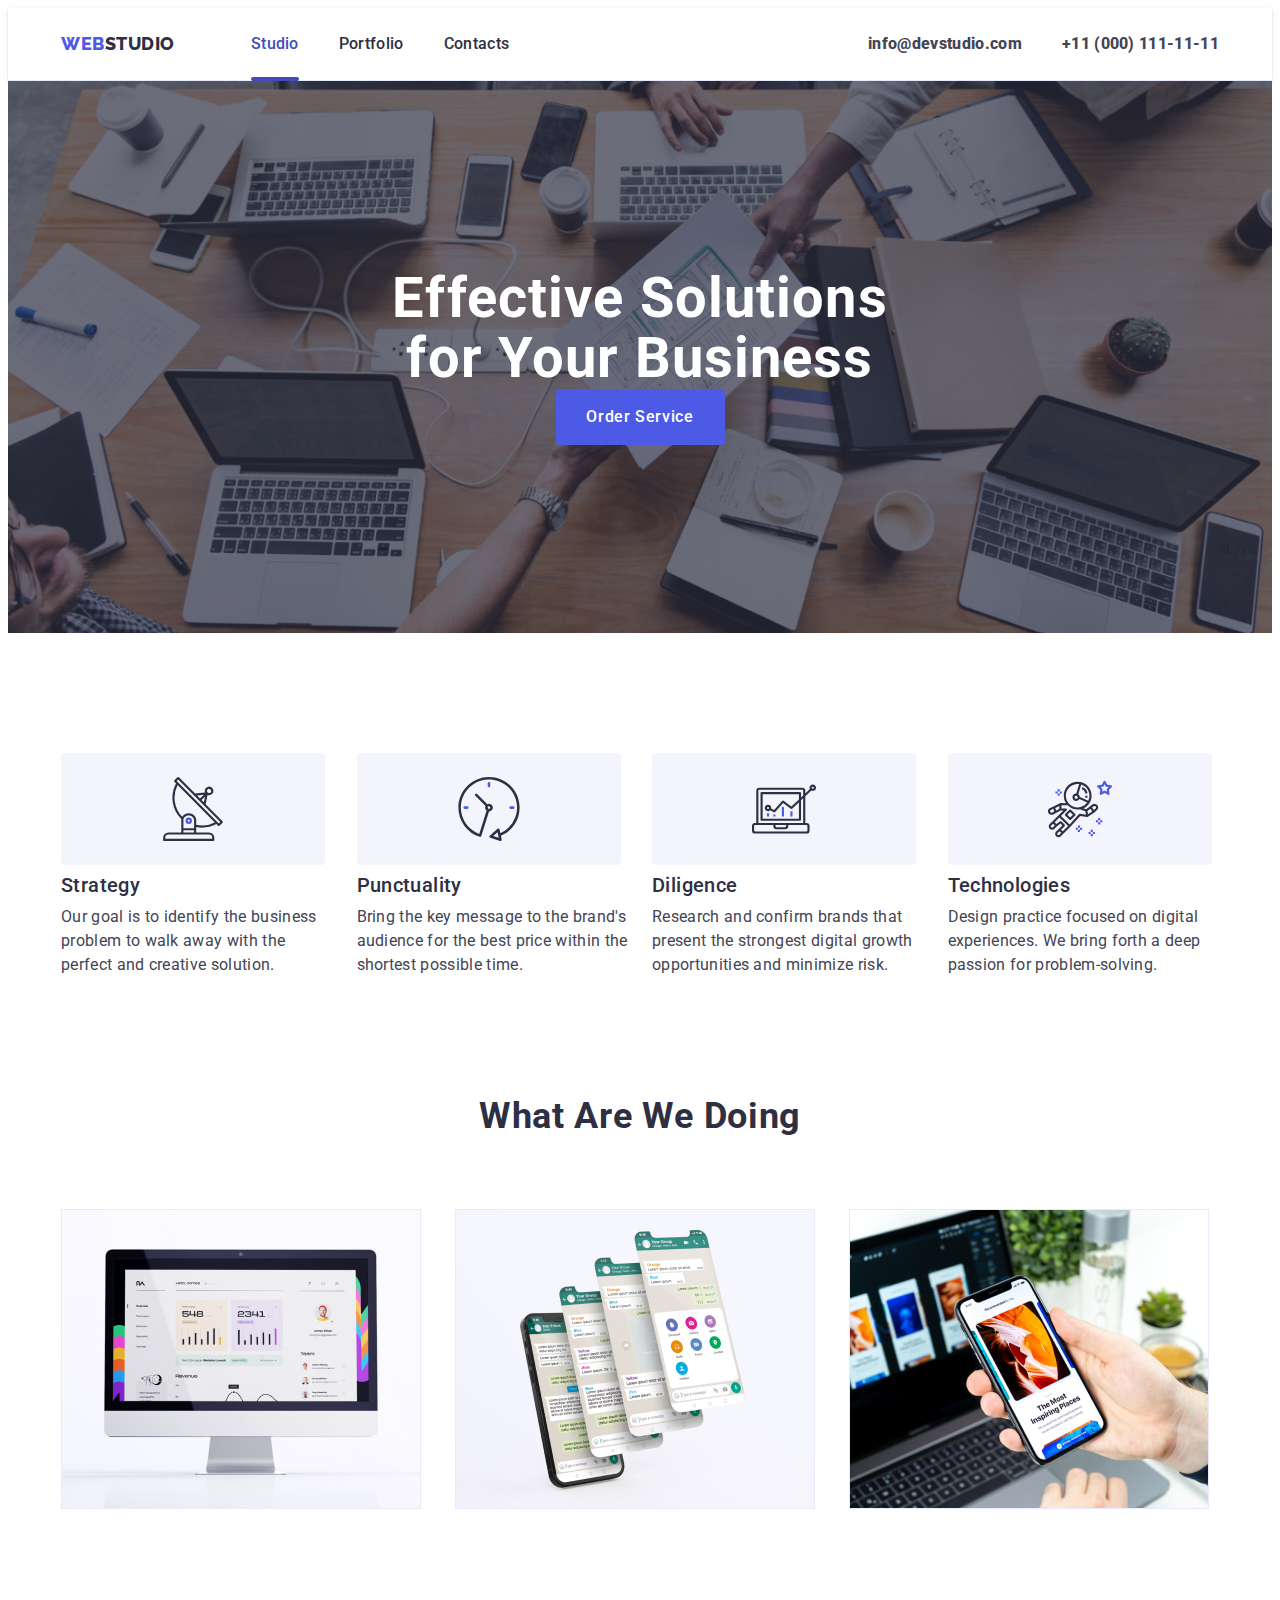
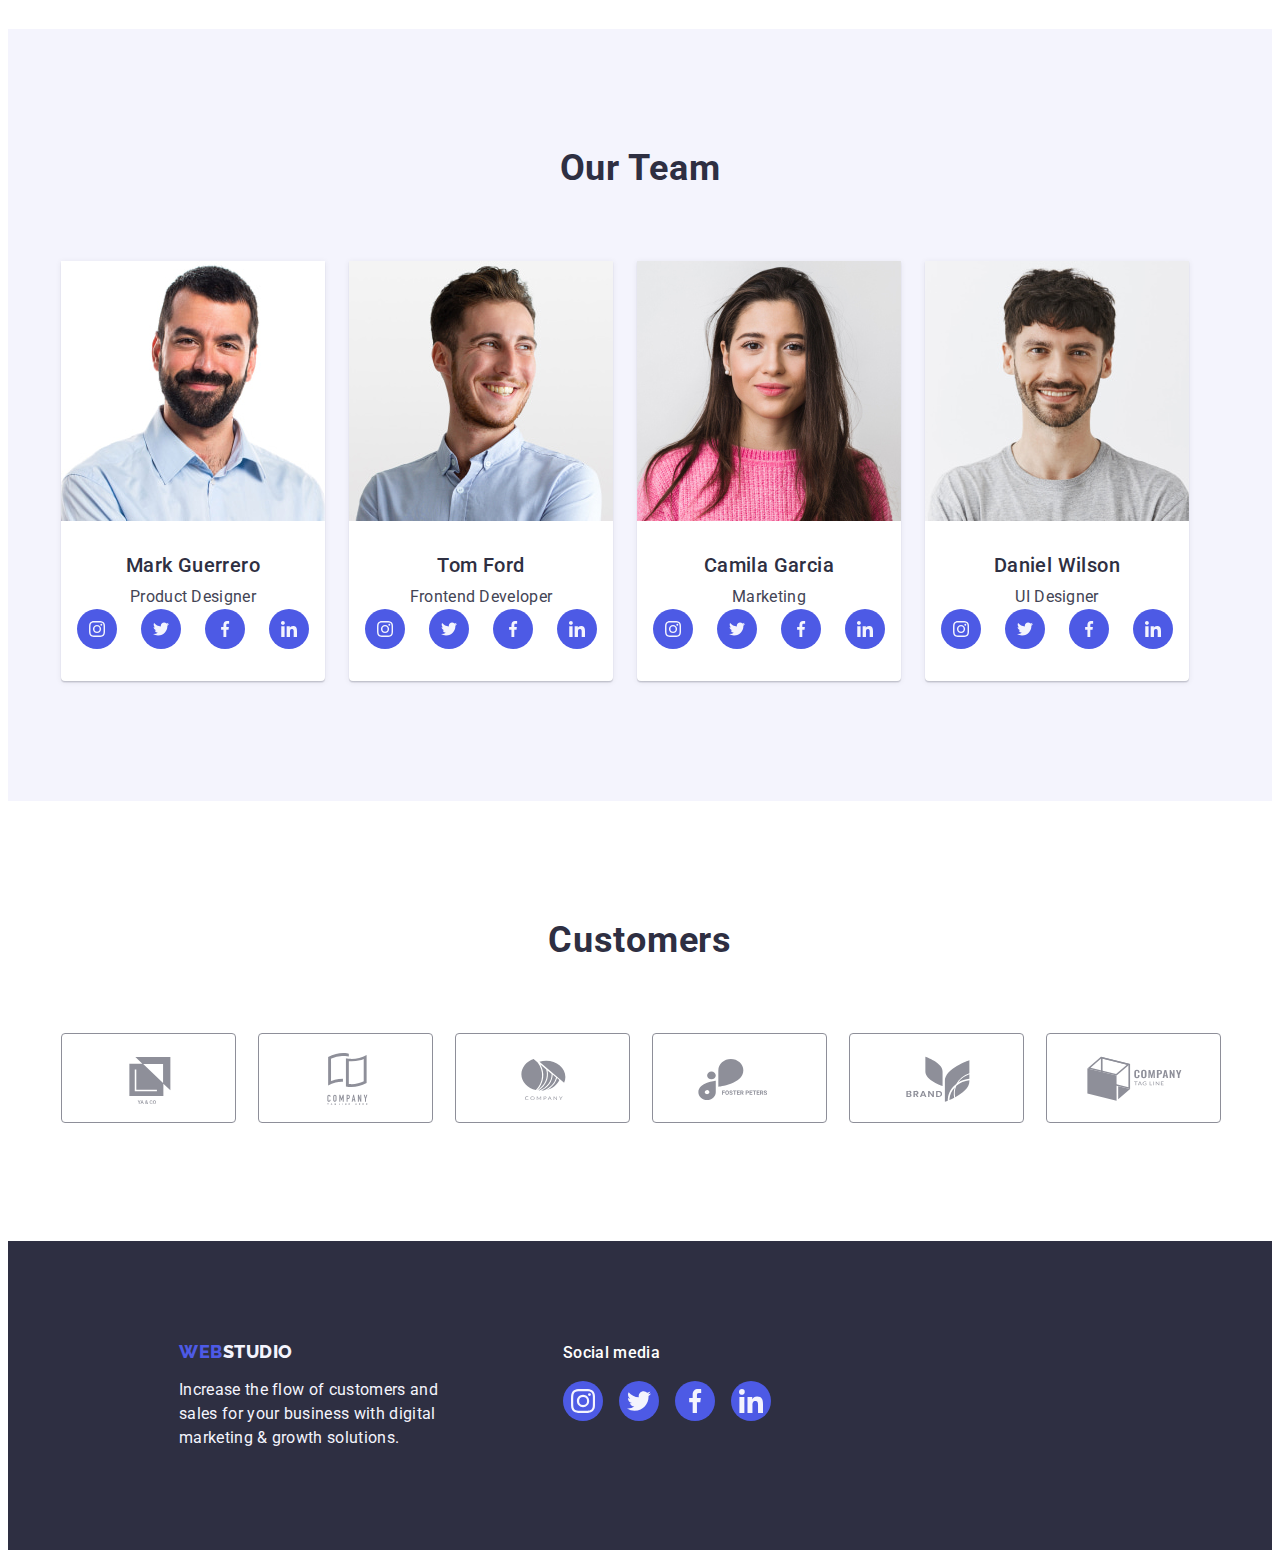
==== index.html @ 024e352a "Initial commit" ====
<!DOCTYPE html>
<html lang="en">
  <head>
    <meta charset="UTF-8" />
    <meta http-equiv="X-UA-Compatible" content="IE=edge" />
    <meta name="viewport" content="width=device-width, initial-scale=1.0" />
    <title>Document</title>
    <link rel="preconnect" href="https://fonts.googleapis.com" />
    <link rel="preconnect" href="https://fonts.gstatic.com" crossorigin />
    <link
      href="https://fonts.googleapis.com/css2?family=Raleway:wght@800&family=Roboto:wght@400;500;700&display=swap"
      rel="stylesheet"
    />
    <link
      rel="stylesheet"
      href="https://cdnjs.cloudflare.com/ajax/libs/modern-normalize/2.0.0/modern-normalize.min.css"
      integrity="sha512-4xo8blKMVCiXpTaLzQSLSw3KFOVPWhm/TRtuPVc4WG6kUgjH6J03IBuG7JZPkcWMxJ5huwaBpOpnwYElP/m6wg=="
      crossorigin="anonymous"
      referrerpolicy="no-referrer"
    />
    <link rel="stylesheet" href="./css/styles.css" />
  </head>
  <body class="body">
    <!--HEADER-->
    <header class="header">
      <div class="page container">
        <!--Навігація-->
        <nav class="navigation">
          <!--Логотип navigation-->
          <a class="logo link" href="./index.html"
            >WEB<span class="logo-two">Studio</span></a
          >
          <!--Список navigation-->
          <ul class="list header-list">
            <!--Перший пункт списку-->
            <li>
              <a class="guidance current link" href="./index.html">Studio</a>
            </li>
            <!--Другий пункт списку-->
            <li>
              <a class="guidance link" href="./portfolio.html">Portfolio</a>
            </li>
            <!--Третій пункт списку-->
            <li>
              <a class="guidance link" href="">Contacts</a>
            </li>
          </ul>
        </nav>
        <!--Контактна інформація-->
        <address class="header-address">
          <!--Список address-->
          <ul class="list header-list">
            <!--Перший пункт списку-->
            <li>
              <a class="contacts-header link" href="mailto:info@devstudio.com"
                >info@devstudio.com</a
              >
            </li>
            <!--Другий пункт списку-->
            <li>
              <a class="contacts-header link" href="tel:+110001111111"
                >+11 (000) 111-11-11</a
              >
            </li>
          </ul>
        </address>
      </div>
    </header>
    <!--MAIN-->
    <main>
      <!--Перша секція основного контенту-->
      <section class="dark-bg">
        <div class="container">
          <h1 class="main-text">Effective Solutions for Your Business</h1>
          <button data-modal-open type="button" class="main-button">
            Order Service
          </button>
        </div>
      </section>
      <!--Друга секція основного контенту-->
      <section class="two-section">
        <div class="container">
          <h2 hidden class="visually-hidden">advantages</h2>
          <!--Список другої секції-->
          <ul class="list">
            <!--Перший пункт списку-->
            <li class="two-section-items">
              <div class="two-section-items-icons">
                <svg class="logo-icons" width="64" height="64">
                  <use href="./images/icons.svg#icon-antenna"></use>
                </svg>
              </div>
              <h3 class="main-second-section">Strategy</h3>
              <p class="main-second-section-text">
                Our goal is to identify the business problem to walk away with
                the perfect and creative solution.
              </p>
            </li>
            <!--Другий пункт списку-->
            <li class="two-section-items">
              <div class="two-section-items-icons">
                <svg class="logo-icons" width="64" height="64">
                  <use href="./images/icons.svg#icon-clock"></use>
                </svg>
              </div>
              <h3 class="main-second-section">Punctuality</h3>
              <p class="main-second-section-text">
                Bring the key message to the brand's audience for the best price
                within the shortest possible time.
              </p>
            </li>
            <!--Третій пункт списку-->
            <li class="two-section-items">
              <div class="two-section-items-icons">
                <svg class="logo-icons" width="64" height="64">
                  <use href="./images/icons.svg#icon-diagram"></use>
                </svg>
              </div>
              <h3 class="main-second-section">Diligence</h3>
              <p class="main-second-section-text">
                Research and confirm brands that present the strongest digital
                growth opportunities and minimize risk.
              </p>
            </li>
            <!--Четвертий пункт списку-->
            <li class="two-section-items">
              <div class="two-section-items-icons">
                <svg class="logo-icons" width="64" height="64">
                  <use href="./images/icons.svg#icon-astronaut"></use>
                </svg>
              </div>
              <h3 class="main-second-section">Technologies</h3>
              <p class="main-second-section-text">
                Design practice focused on digital experiences. We bring forth a
                deep passion for problem-solving.
              </p>
            </li>
          </ul>
        </div>
      </section>
      <!--Третя секція основного контенту-->
      <section class="third-section">
        <div class="container">
          <h2 class="main-page-text">What are we doing</h2>
          <!--Список третьої секції-->
          <ul class="third-section list">
            <!--Перший пункт списку-->
            <li class="third-section-items">
              <img src="./images/images/img1.jpg" alt="img1" width="360" />
            </li>
            <!--Другий пункт списку-->
            <li class="third-section-items">
              <img src="./images/images/img2.jpg" alt="img2" width="360" />
            </li>
            <!--Третій пункт списку-->
            <li class="third-section-items">
              <img src="./images/images/img3.jpg" alt="img3" width="360" />
            </li>
          </ul>
        </div>
      </section>
      <!--Четверта секція основного контенту-->
      <section class="fourth-section">
        <div class="container">
          <h2 class="main-page-text">Our Team</h2>
          <!--Список четвертої секції-->
          <ul class="list">
            <!--Перший пункт списку-->
            <li class="fourth-section-items">
              <img src="./images/images/img4.jpg" alt="img4" width="264" />
              <div class="fourth-section-container">
                <h3 class="main-fourth-section">Mark Guerrero</h3>
                <p class="main-fourth-section-text">Product Designer</p>
                <ul class="list list-icons">
                  <li class="fourth-section-items-icons">
                    <a
                      class="fourth-section-social-networks"
                      href="https://www.instagram.com/"
                    >
                      <svg class="fourth-section-icons" width="16" height="16">
                        <use href="./images/icons.svg#icon-instagram"></use>
                      </svg>
                    </a>
                  </li>
                  <li class="fourth-section-items-icons">
                    <a
                      class="fourth-section-social-networks"
                      href="https://twitter.com/"
                    >
                      <svg class="fourth-section-icons" width="16" height="16">
                        <use href="./images/icons.svg#icon-twitter"></use>
                      </svg>
                    </a>
                  </li>
                  <li class="fourth-section-items-icons">
                    <a
                      class="fourth-section-social-networks"
                      href="https://www.facebook.com/"
                    >
                      <svg class="fourth-section-icons" width="16" height="16">
                        <use href="./images/icons.svg#icon-facebook"></use>
                      </svg>
                    </a>
                  </li>
                  <li class="fourth-section-items-icons">
                    <a
                      class="fourth-section-social-networks"
                      href="https://www.linkedin.com/"
                    >
                      <svg class="fourth-section-icons" width="16" height="16">
                        <use href="./images/icons.svg#icon-linkedin"></use>
                      </svg>
                    </a>
                  </li>
                </ul>
              </div>
            </li>
            <!--Другий пункт списку-->
            <li class="fourth-section-items">
              <img src="./images/images/img5.jpg" alt="img5" width="264" />
              <div class="fourth-section-container">
                <h3 class="main-fourth-section">Tom Ford</h3>
                <p class="main-fourth-section-text">Frontend Developer</p>
                <ul class="list list-icons">
                  <li class="fourth-section-items-icons">
                    <a
                      class="fourth-section-social-networks"
                      href="https://www.instagram.com/"
                    >
                      <svg class="fourth-section-icons" width="16" height="16">
                        <use href="./images/icons.svg#icon-instagram"></use>
                      </svg>
                    </a>
                  </li>
                  <li class="fourth-section-items-icons">
                    <a
                      class="fourth-section-social-networks"
                      href="https://twitter.com/"
                    >
                      <svg class="fourth-section-icons" width="16" height="16">
                        <use href="./images/icons.svg#icon-twitter"></use>
                      </svg>
                    </a>
                  </li>
                  <li class="fourth-section-items-icons">
                    <a
                      class="fourth-section-social-networks"
                      href="https://www.facebook.com/"
                    >
                      <svg class="fourth-section-icons" width="16" height="16">
                        <use href="./images/icons.svg#icon-facebook"></use>
                      </svg>
                    </a>
                  </li>
                  <li class="fourth-section-items-icons">
                    <a
                      class="fourth-section-social-networks"
                      href="https://www.linkedin.com/"
                    >
                      <svg class="fourth-section-icons" width="16" height="16">
                        <use href="./images/icons.svg#icon-linkedin"></use>
                      </svg>
                    </a>
                  </li>
                </ul>
              </div>
            </li>
            <!--Третій пункт списку-->
            <li class="fourth-section-items">
              <img src="./images/images/img6.jpg" alt="img6" width="264" />
              <div class="fourth-section-container">
                <h3 class="main-fourth-section">Camila Garcia</h3>
                <p class="main-fourth-section-text">Marketing</p>
                <ul class="list list-icons">
                  <li class="fourth-section-items-icons">
                    <a
                      class="fourth-section-social-networks"
                      href="https://www.instagram.com/"
                    >
                      <svg class="fourth-section-icons" width="16" height="16">
                        <use href="./images/icons.svg#icon-instagram"></use>
                      </svg>
                    </a>
                  </li>
                  <li class="fourth-section-items-icons">
                    <a
                      class="fourth-section-social-networks"
                      href="https://twitter.com/"
                    >
                      <svg class="fourth-section-icons" width="16" height="16">
                        <use href="./images/icons.svg#icon-twitter"></use>
                      </svg>
                    </a>
                  </li>
                  <li class="fourth-section-items-icons">
                    <a
                      class="fourth-section-social-networks"
                      href="https://www.facebook.com/"
                    >
                      <svg class="fourth-section-icons" width="16" height="16">
                        <use href="./images/icons.svg#icon-facebook"></use>
                      </svg>
                    </a>
                  </li>
                  <li class="fourth-section-items-icons">
                    <a
                      class="fourth-section-social-networks"
                      href="https://www.linkedin.com/"
                    >
                      <svg class="fourth-section-icons" width="16" height="16">
                        <use href="./images/icons.svg#icon-linkedin"></use>
                      </svg>
                    </a>
                  </li>
                </ul>
              </div>
            </li>
            <!--Четвертий пункт списку-->
            <li class="fourth-section-items">
              <img src="./images/images/img7.jpg" alt="img7" width="264" />
              <div class="fourth-section-container">
                <h3 class="main-fourth-section">Daniel Wilson</h3>
                <p class="main-fourth-section-text">UI Designer</p>
                <ul class="list list-icons">
                  <li class="fourth-section-items-icons">
                    <a
                      class="fourth-section-social-networks"
                      href="https://www.instagram.com/"
                    >
                      <svg class="fourth-section-icons" width="16" height="16">
                        <use href="./images/icons.svg#icon-instagram"></use>
                      </svg>
                    </a>
                  </li>
                  <li class="fourth-section-items-icons">
                    <a
                      class="fourth-section-social-networks"
                      href="https://twitter.com/"
                    >
                      <svg class="fourth-section-icons" width="16" height="16">
                        <use href="./images/icons.svg#icon-twitter"></use>
                      </svg>
                    </a>
                  </li>
                  <li class="fourth-section-items-icons">
                    <a
                      class="fourth-section-social-networks"
                      href="https://www.facebook.com/"
                    >
                      <svg class="fourth-section-icons" width="16" height="16">
                        <use href="./images/icons.svg#icon-facebook"></use>
                      </svg>
                    </a>
                  </li>
                  <li class="fourth-section-items-icons">
                    <a
                      class="fourth-section-social-networks"
                      href="https://www.linkedin.com/"
                    >
                      <svg class="fourth-section-icons" width="16" height="16">
                        <use href="./images/icons.svg#icon-linkedin"></use>
                      </svg>
                    </a>
                  </li>
                </ul>
              </div>
            </li>
          </ul>
        </div>
      </section>
      <!--П*ята секція-->
      <section class="five-section">
        <div class="container">
          <h2 class="five-section-main-text">Customers</h2>
          <ul class="list five-section-list">
            <li class="five-section-items">
              <a class="five-section-link" href="">
                <svg class="five-section-icons" width="104" height="56">
                  <use href="./images/icons.svg#icon-YA-sCO"></use>
                </svg>
              </a>
            </li>
            <li class="five-section-items">
              <a class="five-section-link" href="">
                <svg class="five-section-icons" width="104" height="56">
                  <use href="./images/icons.svg#icon-TAG-LINE-HERE"></use>
                </svg>
              </a>
            </li>
            <li class="five-section-items">
              <a class="five-section-link" href="">
                <svg class="five-section-icons" width="104" height="56">
                  <use href="./images/icons.svg#icon-COMPANY"></use>
                </svg>
              </a>
            </li>
            <li class="five-section-items">
              <a class="five-section-link" href="">
                <svg class="five-section-icons" width="104" height="56">
                  <use href="./images/icons.svg#icon-FOSTER-PETERS"></use>
                </svg>
              </a>
            </li>
            <li class="five-section-items">
              <a class="five-section-link" href="">
                <svg class="five-section-icons" width="104" height="56">
                  <use href="./images/icons.svg#icon-BRAND"></use>
                </svg>
              </a>
            </li>
            <li class="five-section-items">
              <a class="five-section-link" href="">
                <svg class="five-section-icons" width="104" height="56">
                  <use href="./images/icons.svg#icon-COMPANY-TAG-LINE"></use>
                </svg>
              </a>
            </li>
          </ul>
        </div>
      </section>
    </main>
    <!--FOOTER-->
    <!--Підвал сторінки-->
    <footer class="footer-dark-bg">
      <div class="container footer-container">
        <div class="two-footer-container">
          <a class="logo-web link" href="./index.html"
            >WEB<span class="logo-studio">Studio</span></a
          >
          <p class="footer-dark-bg-text">
            Increase the flow of customers and sales for your business with
            digital marketing & growth solutions.
          </p>
        </div>
        <div class="footer-container-icons">
          <p class="footer-text">Social media</p>
          <ul class="list footer-list">
            <li class="footer-items-icons">
              <a class="footer-link" href="https://www.instagram.com/">
                <svg class="footer-icons" width="24" height="24">
                  <use href="./images/icons.svg#icon-instagram-2"></use>
                </svg>
              </a>
            </li>
            <li class="footer-items-icons">
              <a class="footer-link" href="https://twitter.com/">
                <svg class="footer-icons" width="24" height="24">
                  <use href="./images/icons.svg#icon-twitter-2"></use>
                </svg>
              </a>
            </li>
            <li class="footer-items-icons">
              <a class="footer-link" href="https://www.facebook.com/">
                <svg class="footer-icons" width="24" height="24">
                  <use href="./images/icons.svg#icon-facebook-2"></use>
                </svg>
              </a>
            </li>
            <li class="footer-items-icons">
              <a class="footer-link" href="https://www.linkedin.com/">
                <svg class="footer-icons" width="24" height="24">
                  <use href="./images/icons.svg#icon-linkedin-2"></use>
                </svg>
              </a>
            </li>
          </ul>
        </div>
      </div>
    </footer>
    <div data-modal class="modal is-hidden">
      <div class="modal-window">
        <button class="button-modal" type="button" data-modal-close>
          <svg class="modal-icons" width="8" height="8">
            <use href="./images/icons.svg#icon-close-black-18dp-2-1"></use>
          </svg>
        </button>
      </div>
    </div>
    <script src="./js/modal.js"></script>
  </body>
</html>
---- css/styles.css ----
body {
  background-color: #ffffff;
}

:root {
  --brand-color: #ffffff;
}

p {
  font-family: "Roboto";
  font-style: normal;
  font-weight: 400;
}

p,
h1,
h2,
h3,
h4,
h5,
h6 {
  margin: 0;
}

/*header*/
header {
  background: var(--white, #fff);
  flex-shrink: 0;
  font-family: "Roboto", sans-serif;
  font-weight: 800;
  font-size: 18px;
  line-height: 1.17;
  letter-spacing: 0.03em;
  border-bottom: 1px solid #e7e9fc;
  box-shadow: 0px 2px 1px rgba(46, 47, 66, 0.08),
    0px 1px 1px rgba(46, 47, 66, 0.16), 0px 1px 6px rgba(46, 47, 66, 0.08);
  display: flex;
}

.container {
  width: 1158px;
  margin: 0 auto;
  padding: 0 15px;
}

.page {
  display: flex;
  align-items: center;
  justify-content: space-between;
}

.navigation {
  display: flex;
  align-items: center;
}

.link {
  text-decoration: none;
}

/*.link:hover,
.link:focus {
  color: #404bbf;
}*/

.logo {
  color: #4d5ae5;
  text-transform: uppercase;
  font-family: "Raleway", sans-serif;
  font-weight: 800;
  font-size: 18px;
  line-height: 1.17;
  letter-spacing: 0.03em;
  display: flex;
  margin-right: 76px;
}

.logo:root {
  color: #4d5ae5;
}

.logo-two {
  color: #2e2f42;
}

.list {
  list-style: none;
  margin: 0;
  padding: 0;
}

.header-list {
  display: flex;
  gap: 40px;
}

.guidance {
  color: #2e2f42;
  font-weight: 500;
  font-size: 16px;
  line-height: 1.5;
  letter-spacing: 0.02em;
  display: block;
  padding: 24px 0;
  position: relative;
  transition: color 250ms cubic-bezier(0.4, 0, 0.2, 1);
}

.guidance:hover,
.guidance:focus,
.contacts:hover,
.contacts:focus,
.link:hover,
.link:focus,
.guidance.current {
  color: #404bbf;
}

.guidance::after {
  content: "";
  position: absolute;
  left: 0;
  bottom: -1px;
  transform: scaleX(0);
  width: 100%;
  height: 4px;
  background-color: #404bbf;
  border-radius: 2px;
}

.guidance:hover:after,
.guidance:focus:after,
.guidance.current:after {
  transform: scaleX(1);
}

.header-address {
  font-style: normal;
}

.contacts {
  color: #434455;
  font-family: Roboto;
  font-size: 16px;
  font-style: normal;
  font-weight: 400;
  line-height: 1.5;
  letter-spacing: 0.02em;
}

.contacts:root {
  color: #434455;
}

/*main*/
/*Перша секція основного контенту*/

img {
  display: block;
}

.dark-bg {
  max-width: 1440px;
  background: var(--navyblue, #2e2f42);
  flex-shrink: 0;
  padding: 188px 0;
  margin: 0 auto;
  background-image: linear-gradient(
      rgba(46, 47, 66, 0.7),
      rgba(46, 47, 66, 0.7)
    ),
    url(../images/images/people-office1.jpg);
  background-size: cover;
  background-repeat: no-repeat;
  background-position: center;
}

.visually-hidden {
  position: absolute;
  width: 1px;
  height: 1px;
  margin: -1px;
  border: 0;
  padding: 0;
  white-space: nowrap;
  clip-path: inset(100%);
  clip: rect(0 0 0 0);
  overflow: hidden;
}

.main-text {
  max-width: 496px;
  height: 120px;
  margin-left: auto;
  margin-right: auto;
  color: var(--white, #ffffff);
  text-align: center;
  font-family: Roboto;
  font-size: 56px;
  font-style: normal;
  font-weight: 700;
  line-height: 1.07;
  letter-spacing: 0.02em;
}

.main-button {
  background: #4d5ae5;
  font-family: "Roboto", sans-serif;
  font-weight: 500;
  font-size: 16px;
  line-height: 1.5;
  letter-spacing: 0.04em;
  color: #ffffff;
  cursor: pointer;
  display: block;
  text-align: center;
  min-width: 169px;
  height: 56px;
  border: none;
  border-radius: 4px;
  margin: 0 auto;
  transition: background-color 250ms cubic-bezier(0.4, 0, 0.2, 1);
}

.main-button:hover,
.main-button:focus {
  background-color: #404bbf;
}

/*Друга секція основного контенту*/

.two-section {
  padding: 120px 0;
}

.two-section .list {
  display: flex;
  gap: 24px;
  padding: 0;
}

.logo-icons {
  width: 64px;
  height: 64px;
  flex-shrink: 0;
}

.two-section-items {
  width: calc((100% - 72px) / 4);
}

.two-section-items-icons {
  width: 264px;
  height: 112px;
  flex-shrink: 0;
  border-radius: 4px;
  background: var(--cloud, #f4f4fd);
  display: flex;
  align-items: center;
  justify-content: center;
  margin-bottom: 8px;
}

.main-second-section {
  color: var(--navyblue, #2e2f42);
  font-family: Roboto;
  font-size: 20px;
  font-style: normal;
  font-weight: 500;
  line-height: 1.2;
  letter-spacing: 0.02em;
  margin-bottom: 8px;
}

.main-second-section-text {
  color: var(--slate, #434455);
  font-family: Roboto;
  font-size: 16px;
  font-style: normal;
  font-weight: 400;
  line-height: 1.5;
  letter-spacing: 0.02em;
}

/*Третя секція основного контенту*/

.third-section {
  padding-bottom: 120px;
}

.third-section .list {
  display: flex;
  gap: 24px;
  padding: 0;
}

.third-section-items {
  width: calc((100% - 48px) / 3);
}

.main-page-text {
  color: var(--navyblue, #2e2f42);
  text-align: center;
  font-family: Roboto;
  font-size: 36px;
  font-style: normal;
  font-weight: 700;
  line-height: 1.11;
  letter-spacing: 0.02em;
  text-transform: capitalize;
  margin-bottom: 72px;
}

/*Четверта секція основного контенту*/

.fourth-section {
  background: var(--cloud, #f4f4fd);
  flex-shrink: 0;
  padding: 120px 0;
}

.fourth-section .list {
  display: flex;
  gap: 24px;
}

.fourth-section-items {
  padding-bottom: 0px;
  justify-content: center;
  background-color: #ffffff;
  width: calc((100%-72px) / 4);
  border-radius: 0px 0px 4px 4px;
  box-shadow: 0px 2px 1px 0px rgba(46, 47, 66, 0.08),
    0px 1px 1px 0px rgba(46, 47, 66, 0.16),
    0px 1px 6px 0px rgba(46, 47, 66, 0.08);
}

.fourth-section-container {
  padding: 32px 0;
}

.main-fourth-section {
  color: var(--navyblue, #2e2f42);
  text-align: center;
  font-family: Roboto;
  font-size: 20px;
  font-style: normal;
  font-weight: 500;
  line-height: 1.2;
  letter-spacing: 0.02em;
  margin-bottom: 8px;
}

.main-fourth-section-text {
  color: var(--slate, #434455);
  text-align: center;
  font-size: 16px;
  line-height: 1.5;
  letter-spacing: 0.02em;
}

.list-icons {
  display: flex;
  justify-content: center;
  align-items: center;
  gap: 24px;
  padding-left: 0;
}

.fourth-section-items-icons {
  width: 40px;
  height: 40px;
}

.fourth-section-social-networks {
  width: 100%;
  height: 100%;
  background-color: #4d5ae5;
  border-radius: 50%;
  display: flex;
  justify-content: center;
  align-items: center;
  transition: background-color 250ms cubic-bezier(0.4, 0, 0.2, 1);
}

.fourth-section-social-networks:hover,
.fourth-section-social-networks:focus {
  background-color: #404bbf;
}

.fourth-section-icons {
  fill: #f4f4fd;
}

/*П*ята секція*/

.five-section {
  padding-top: 120px;
  padding-bottom: 120px;
}

.five-section-main-text {
  letter-spacing: 0.72px;
  color: var(--navyblue, #2e2f42);
  text-align: center;
  font-family: Roboto;
  font-size: 36px;
  font-style: normal;
  font-weight: 700;
  line-height: 1.11; /* 111.111% */
  text-transform: capitalize;
  margin-bottom: 72px;
}

.five-section-main-text:root {
  color: #2e2f42;
}

.five-section-list {
  display: flex;
  justify-content: center;
  align-items: center;
  gap: 24px;
}

.five-section-link {
  width: 100%;
  height: 100%;
  border: 1px solid #8e8f99;
  border-radius: 4px;
  display: flex;
  align-items: center;
  justify-content: center;
  color: #8e8f99;
  transition: border-color 250ms cubic-bezier(0.4, 0, 0.2, 1),
    color 250ms cubic-bezier(0.4, 0, 0.2, 1);
}

.five-section-link:hover,
.five-section-link:focus {
  border-color: #404bbf;
  color: #404bbf;
}

.five-section-link:root {
  color: #8e8f99;
}

.five-section-items {
  width: calc((100% - 120px) / 6);
  height: 88px;
  transition: border-color 250ms cubic-bezier(0.4, 0, 0.2, 1);
}

.five-section-icons {
  fill: currentColor;
}

/*footer*/

.footer-dark-bg {
  background: var(--navyblue, #2e2f42);
  flex-shrink: 0;
  padding: 100px 0;
  display: flex;
}

.footer-container {
  align-items: baseline;
  margin-right: 120px;
  margin-left: 156px;
  display: flex;
}

.two-footer-container {
  margin-right: 120px;
}

.logo-web {
  color: #4d5ae5;
  font-family: "Raleway", sans-serif;
  font-size: 18px;
  font-style: normal;
  font-weight: 800;
  justify-content: center;
  line-height: 1.17;
  letter-spacing: 0.03em;
  text-transform: uppercase;
  display: inline-block;
  margin-bottom: 16px;
}

.logo-studio {
  color: #f4f4fd;
}

.footer-dark-bg-text {
  color: var(--cloud, #f4f4fd);
  font-size: 16px;
  line-height: 1.5;
  letter-spacing: 0.02em;
  max-width: 264px;
}

.footer-text {
  color: #ffffff;
  font-family: Roboto;
  font-size: 16px;
  font-style: normal;
  font-weight: 500;
  line-height: 1.5; /* 150% */
  letter-spacing: 0.02em;
  margin-bottom: 16px;
}

.footer-text:root {
  color: #ffffff;
}

.footer-list {
  display: flex;
  gap: 16px;
}

.footer-items-icons {
  width: 40px;
  height: 40px;
}

.footer-link {
  width: 100%;
  height: 100%;
  background-color: #4d5ae5;
  border-radius: 50%;
  display: flex;
  align-items: center;
  justify-content: center;
  transition: background-color 250ms cubic-bezier(0.4, 0, 0.2, 1);
}

.footer-link:root {
  background-color: #4d5ae5;
}

.footer-link:hover,
.footer-link:focus {
  background-color: #31d0aa;
}

.footer-icons {
  fill: #f4f4fd;
  transition: background-color 250ms cubic-bezier(0.4, 0, 0.2, 1);
}

.footer-icons:root {
  fill: #f4f4fd;
}

/*main portfolio*/
/*ст.2 (Портфоліо)*/

.body-portfolio {
  color: #434455;
  font-family: "Roboto", sans-serif;
}

/*Навігація початок*/

.header-link {
  font-weight: 500;
  font-size: 16px;
  line-height: 1.5;
  letter-spacing: 0.02em;
  color: #2e2f42;
  padding: 24px 0;
  transition: color 250ms cubic-bezier(0.4, 0, 0.2, 1);
}

.header-link:hover,
.header-link:focus {
  color: #404bbf;
}

.header-link:root {
  color: #2e2f42;
}

/*Навігація кінець*/

.first-section {
  padding-top: 96px;
  padding-bottom: 120px;
}

.list-item {
  justify-content: center;
  display: flex;
  gap: 24px;
  margin-bottom: 72px;
}

.main-button-portfolio {
  line-height: 1.5;
  font-family: "Roboto", sans-serif;
  font-weight: 500;
  font-size: 16px;
  letter-spacing: 0.04em;
  color: #4d5ae5;
  background-color: #f4f4fd;
  cursor: pointer;
  padding: 12px 24px;
  border: 1px solid #e7e9fc;
  border-radius: 4px;
  transition: color 250ms cubic-bezier(0.4, 0, 0.2, 1),
    background-color 250ms cubic-bezier(0.4, 0, 0.2, 1),
    border-color 250ms cubic-bezier(0.4, 0, 0.2, 1),
    box-shadow 250ms cubic-bezier(0.4, 0, 0.2, 1);
}

.main-button-portfolio:hover,
.main-button-portfolio:focus {
  color: #ffffff;
  background-color: #404bbf;
  border: 1px solid transparent;
  box-shadow: 0px 3px 1px rgba(0, 0, 0, 0.1), 0px 2px 1px rgba(0, 0, 0, 0.08),
    0px 2px 2px rgba(0, 0, 0, 0.12);
}

.list-page {
  display: flex;
  flex-wrap: wrap;
  column-gap: 24px;
  row-gap: 48px;
  padding: 0;
}

.list-page .list {
  padding: 0;
  margin: 0;
}

.items-page {
  width: calc((100% - 48px) / 3);
  transition: box-shadow 250ms cubic-bezier(0.4, 0, 0.2, 1);
}

.link-items {
  display: block;
  transition: box-shadow 250ms cubic-bezier(0.4, 0, 0.2, 1);
}

.link-items:hover,
.link-items:focus {
  box-shadow: 0px 2px 1px 0px rgba(46, 47, 66, 0.08),
    0px 1px 1px 0px rgba(46, 47, 66, 0.16),
    0px 1px 6px 0px rgba(46, 47, 66, 0.08);
}

.items-page-container {
  position: relative;
  overflow: hidden;
}

.items-page-paragraph {
  position: absolute;
  top: 0;
  font-size: 16px;
  line-height: 1.5;
  letter-spacing: 0.02em;
  color: #f4f4fd;
  padding: 40px 32px;
  background-color: #4d5ae5;
  height: 100%;
  width: 100%;
  transform: translateY(100%);
  transition: transform 250ms cubic-bezier(0.4, 0, 0.2, 1);
}

.link-items:hover .items-page-paragraph,
.link-items:focus .items-page-paragraph {
  transform: translateY(0%);
}

.items-page-paragraph:root {
  color: #f4f4fd;
}

.holder {
  padding: 32px 16px;
  border: 1px solid #e7e9fc;
  border-top: none;
  margin-bottom: 8px;
}

.contacts-header {
  font-size: 16px;
  line-height: 1.5;
  letter-spacing: 0.02em;
  color: #434455;
  transition: color 250ms cubic-bezier(0.4, 0, 0.2, 1);
}

.contacts-header:root {
  color: #434455;
}

.contacts-header:hover,
.contacts-header:focus {
  color: #404bbf;
}

.project-text {
  font-family: Roboto;
  font-size: 20px;
  font-style: normal;
  font-weight: 500;
  line-height: 1.2;
  letter-spacing: 0.02em;
  color: #2e2f42;
  margin-bottom: 8px;
}

.project-text:root {
  color: #2e2f42;
}

.project-card-text {
  font-size: 16px;
  line-height: 1.5;
  letter-spacing: 0.02em;
  color: #434455;
}

.project-card-text:root {
  color: #434455;
}

.project-card-text:hover {
  transform: translateY(0%);
}

.modal {
  position: fixed;
  top: 0;
  left: 0;
  width: 100%;
  height: 100%;
  background-color: rgba(46, 47, 66, 0.4);
  transition: opacity 250ms cubic-bezier(0.4, 0, 0.2, 1),
    visibility 250ms cubic-bezier(0.4, 0, 0.2, 1);
}

.is-hidden {
  opacity: 0;
  visibility: hidden;
  pointer-events: none;
}

.modal-window {
  position: absolute;
  top: 50%;
  left: 50%;
  transform: translate(-50%, -50%) scale(1);
  width: 408px;
  min-height: 584px;
  background: #fcfcfc;
  box-shadow: 0px 1px 1px rgba(0, 0, 0, 0.14), 0px 1px 3px rgba(0, 0, 0, 0.12),
    0px 2px 1px rgba(0, 0, 0, 0.2);
  border-radius: 4px;
  transition: transform 250ms cubic-bezier(0.4, 0, 0.2, 1);
}

.button-modal {
  position: absolute;
  top: 24px;
  right: 24px;
  width: 24px;
  height: 24px;
  border-radius: 50%;
  display: flex;
  align-items: center;
  justify-content: center;
  background-color: #e7e9fc;
  border: 1px solid rgba(0, 0, 0, 0.1);
  padding: 0;
  cursor: pointer;
  transition: background-color 250ms cubic-bezier(0.4, 0, 0.2, 1),
    border 250ms cubic-bezier(0.4, 0, 0.2, 1);
}

.button-modal:hover,
.button-modal:focus {
  background-color: #404bbf;
  border: none;
}

.modal-icons {
  transition: fill 250ms cubic-bezier(0.4, 0, 0.2, 1);
}

.button-modal:hover svg {
  fill: #ffffff;
}

.button-modal:focus svg {
  fill: #ffffff;
}
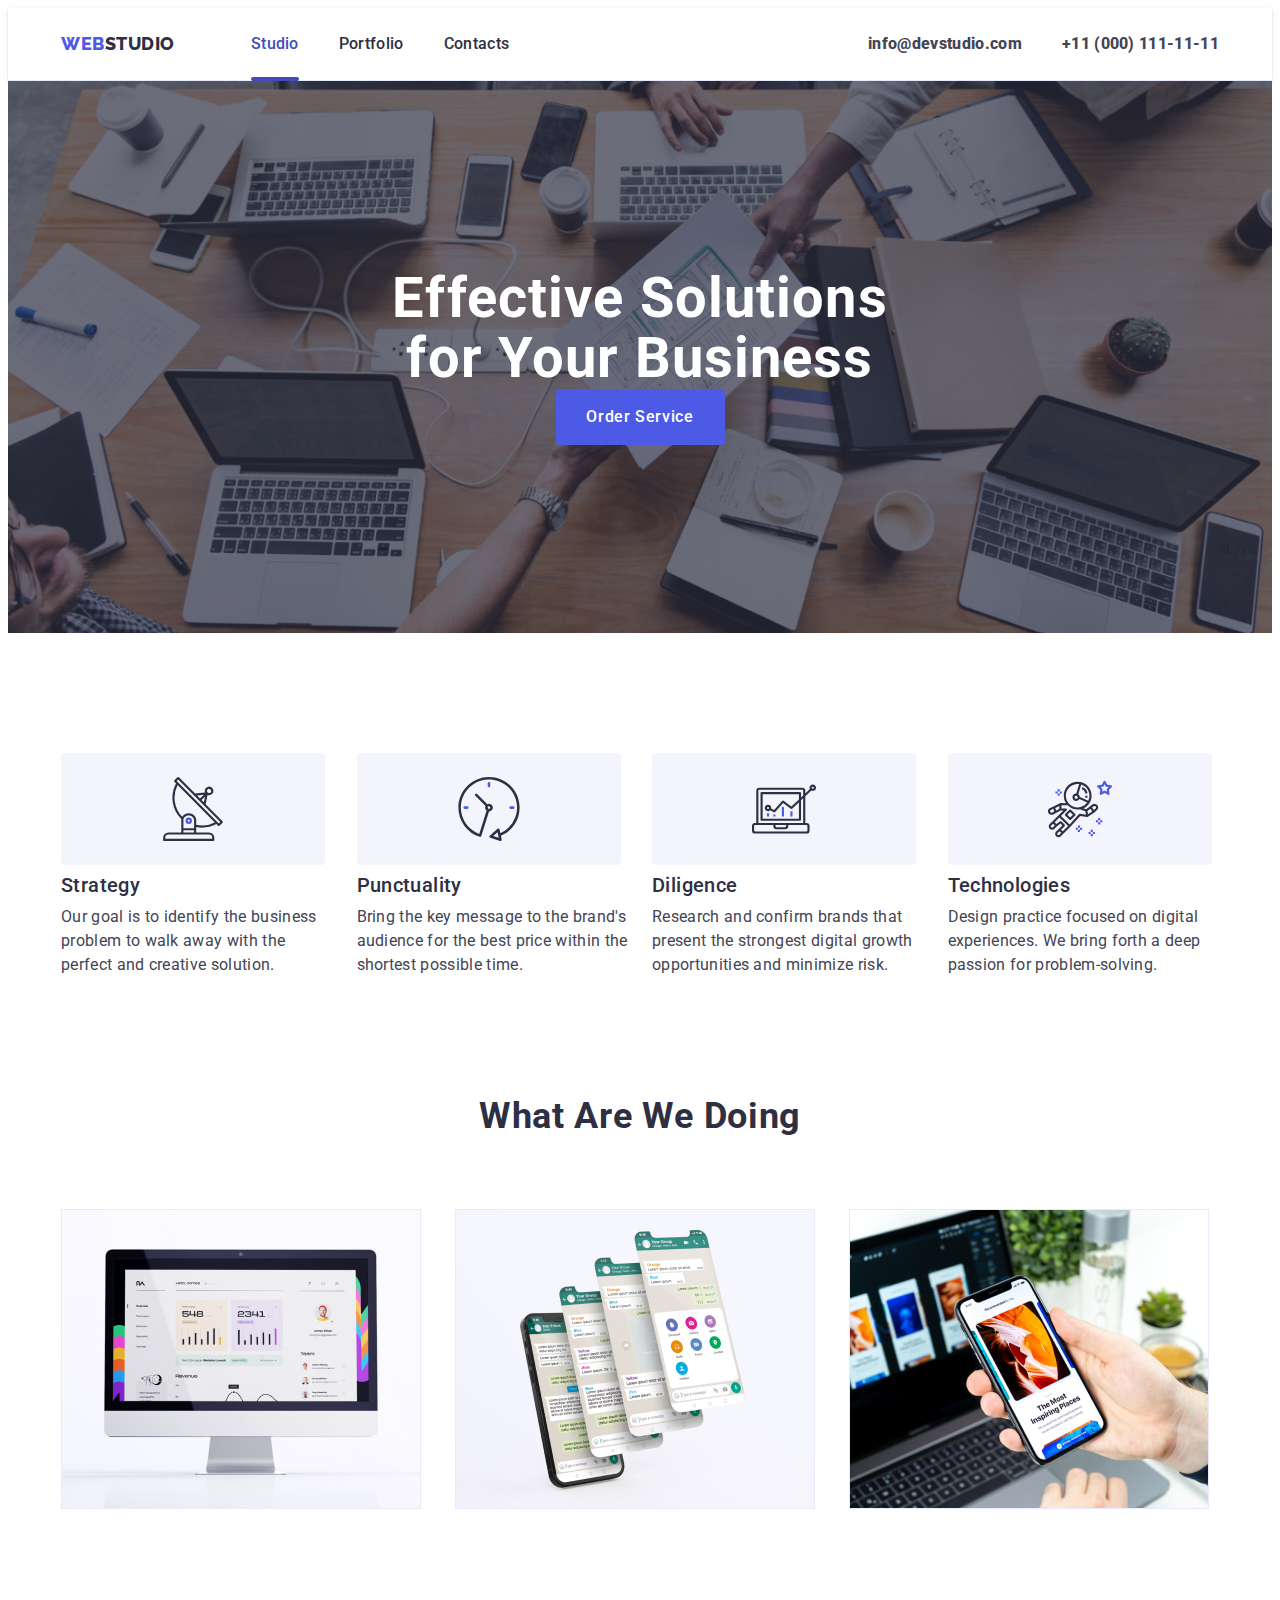
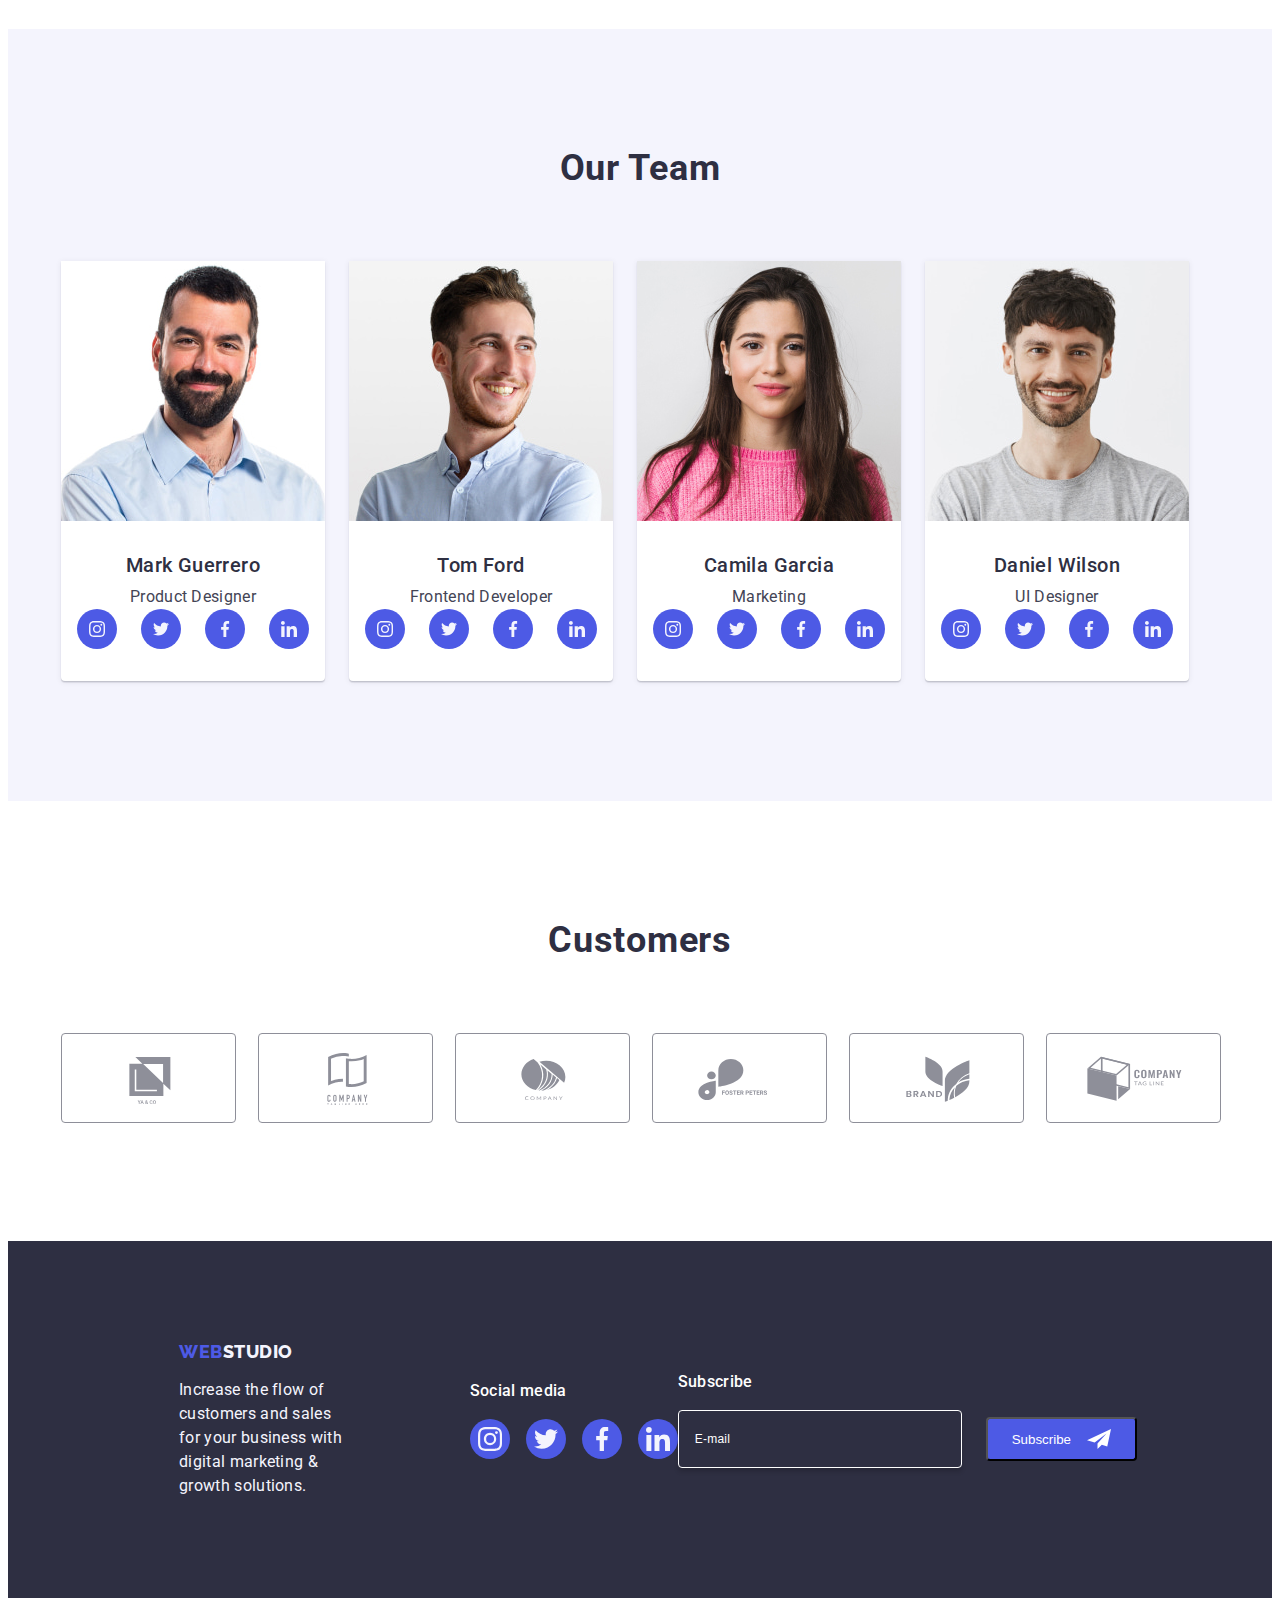
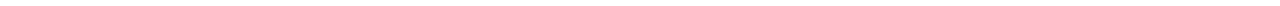
==== commit 4f76f4f3: "Stylization" ====
--- a/index.html
+++ b/index.html
@@ -465,6 +465,23 @@
             </li>
           </ul>
         </div>
+        <div class="footer-subscribe">
+          <p class="button-subscribe-text">Subscribe</p>
+          <form class="footer-form" name="subscribe_form">
+            <input
+              name="subscribe_email"
+              class="footer-form-input"
+              type="email"
+              placeholder="E-mail"
+            />
+            <button class="button-subscribe" type="submit">
+              Subscribe
+              <svg class="button-subscribe-icons" width="24" height="24">
+                <use href="./images/icons.svg#icon-Frame-3"></use>
+              </svg>
+            </button>
+          </form>
+        </div>
       </div>
     </footer>
     <div data-modal class="modal is-hidden">
@@ -474,6 +491,83 @@
             <use href="./images/icons.svg#icon-close-black-18dp-2-1"></use>
           </svg>
         </button>
+        <strong class="modal-caption"
+          >Leave your contacts and we will call you back</strong
+        >
+        <form class="modal-form">
+          <label class="modal-form-label" for="user-name">Name</label>
+          <div class="modal-form-field">
+            <input
+              class="modal-form-input"
+              type="name"
+              name="user-name"
+              id="user-name"
+              required
+            />
+            <svg class="modal-form-icon" width="18" height="18">
+              <use href="./images/icons.svg#icon-person-black-18dp-1"></use>
+            </svg>
+          </div>
+          <label class="modal-form-label" for="user-phone">Phone</label>
+          <div class="modal-form-field">
+            <input
+              class="modal-form-input"
+              type="phone"
+              name="user-phone"
+              id="user-phone"
+              required
+            />
+            <svg class="modal-form-icon" width="18" height="24">
+              <use href="./images/icons.svg#icon-phone-black"></use>
+            </svg>
+          </div>
+          <label class="modal-form-label" for="user-email">Email</label>
+          <div class="modal-form-field">
+            <input
+              class="modal-form-input"
+              type="email"
+              name="user-email"
+              id="user-email"
+              required
+            />
+            <svg class="modal-form-icon" width="18" height="24">
+              <use href="./images/icons.svg#icon-email-black"></use>
+            </svg>
+          </div>
+          <label class="modal-form-label" for="user-comment">Comment</label>
+          <textarea
+            class="textarea-comment"
+            id="user-comment"
+            name="user-comment"
+            rows="8"
+            placeholder="Text input"
+            required
+          ></textarea>
+          <label class="modal-form-agrement">
+            <input
+              class="visually-hidden"
+              type="checkbox"
+              name="user-agrement"
+              value="yes"
+            />
+            <span class="agreement-checkbox">
+              <svg class="agreement-checkbox-icon" width="10" height="8">
+                <use href="./images/icons.svg#icon-Vector"></use>
+              </svg>
+            </span>
+            <span class="modal-form-description"
+              >I accept the terms and conditions of the
+              <a
+                class="modal-form-link"
+                href=""
+                target="_blank"
+                rel="noopener no-referrer"
+                >Privacy Policy</a
+              ></span
+            >
+          </label>
+          <button class="modal-form-button" type="submit">Send</button>
+        </form>
       </div>
     </div>
     <script src="./js/modal.js"></script>
--- a/css/styles.css
+++ b/css/styles.css
@@ -466,7 +466,7 @@
 }
 
 .footer-container {
-  align-items: baseline;
+  align-items: center;
   margin-right: 120px;
   margin-left: 156px;
   display: flex;
@@ -738,6 +738,77 @@
 .project-card-text:hover {
   transform: translateY(0%);
 }
+
+/*Footer form*/
+
+.footer-subscribe {
+  margin-left: auto;
+}
+
+.button-subscribe-text {
+  color: #ffffff;
+  font-family: Roboto;
+  font-size: 16px;
+  font-style: normal;
+  font-weight: 500;
+  line-height: 1.5; /* 150% */
+  letter-spacing: 0.02em;
+  margin-bottom: 16px;
+}
+
+.footer-form {
+  display: flex;
+  align-items: center;
+  gap: 24px;
+}
+
+.footer-form-input {
+  width: 264px;
+  height: 40px;
+  padding-top: 8px;
+  padding-bottom: 8px;
+  padding-left: 16px;
+  font-size: 12px;
+  letter-spacing: 0.02em;
+  outline: transparent;
+  background-color: transparent;
+  color: var(--white, #fff);
+  border-radius: 4px;
+  border: 1px solid var(--white, #fff);
+  box-shadow: 0px 4px 4px 0px rgba(0, 0, 0, 0.15);
+}
+
+.footer-form-input:hover,
+.footer-form-input:focus {
+  border: 1px solid #4d5ae5;
+}
+
+.footer-form-input::placeholder {
+  color: var(--white, #fff);
+}
+
+.button-subscribe {
+  display: inline-flex;
+  padding: 8px 24px;
+  justify-content: center;
+  align-items: center;
+  gap: 16px;
+  border-radius: 4px;
+  background: var(--iris, #4d5ae5);
+  color: var(--white, #fff);
+  text-align: center;
+}
+
+.button-subscribe:hover,
+.button-subscribe:focus {
+  background-color: #404bbf;
+}
+
+.button-subscribe-icons {
+  fill: #fff;
+}
+
+/*Modal window*/
 
 .modal {
   position: fixed;
@@ -768,6 +839,7 @@
     0px 2px 1px rgba(0, 0, 0, 0.2);
   border-radius: 4px;
   transition: transform 250ms cubic-bezier(0.4, 0, 0.2, 1);
+  padding: 72px 24px;
 }
 
 .button-modal {
@@ -805,3 +877,139 @@
 .button-modal:focus svg {
   fill: #ffffff;
 }
+
+.modal-caption {
+  color: #2e2f42;
+  text-align: center;
+  font-size: 16px;
+  font-weight: 500;
+  line-height: 1.16;
+  letter-spacing: 0.02em;
+}
+
+.textarea-comment {
+  width: 100%;
+  height: 120px;
+  padding: 8px 16px;
+  border-radius: 4px;
+  resize: none;
+  font-size: 12px;
+  letter-spacing: 0.04em;
+  border: 1px solid var(--navyblue-modal, rgba(46, 47, 66, 0.4));
+  margin-bottom: 16px;
+  outline: transparent;
+  transition: border-color var(--animation);
+}
+
+.textarea-comment::placeholder {
+  color: var(--navyblue-modal, rgba(46, 47, 66, 0.4));
+}
+
+.modal-form-input {
+  width: 100%;
+  height: 40px;
+  font-size: 12px;
+  letter-spacing: 0.04em;
+  border-radius: 4px;
+  border: 1px solid var(--navyblue-modal, rgba(46, 47, 66, 0.4));
+  padding: 11px 16px;
+  outline: transparent;
+  transition: border-color var(--animation);
+}
+
+.modal-form-input:hover,
+.modal-form-input:focus,
+.textarea-comment:hover,
+.textarea-comment:focus {
+  border-color: var(--iris, #4d5ae5);
+}
+
+.modal-form-input {
+  padding-left: 38px;
+}
+
+.modal-form-icon {
+  position: absolute;
+  top: 50%;
+  left: 0;
+  fill: #2e2f42;
+  transform: translateX(16px) translateY(-50%);
+  pointer-events: none;
+  transition: fiil var(--animation);
+}
+
+.modal-form-input:hover + .modal-form-icon,
+.modal-form-input:focus + .modal-form-icon {
+  fill: #4d5ae5;
+}
+
+.modal-form-label {
+  color: var(--lightslate, #8e8f99);
+  font-size: 12px;
+  font-weight: 400;
+  line-height: 14px; /* 116.667% */
+  letter-spacing: 0.04em;
+  display: block;
+  margin-top: 16px;
+  margin-bottom: 4px;
+}
+
+.modal-form-field {
+  margin-bottom: 8px;
+  position: relative;
+}
+
+/*.modal-form-field:hover,
+.modal-form-field:focus {
+  border: 1px solid #4d5ae5;
+}*/
+
+.modal-form-agrement {
+  font-size: 12px;
+  color: var(--lightslate, #8e8f99);
+  letter-spacing: 0.04em;
+}
+
+.agreement-checkbox {
+  display: inline-flex;
+  align-items: center;
+  justify-content: center;
+  width: 16px;
+  height: 16px;
+  margin-right: 8px;
+  color: transparent;
+  border-radius: 2px;
+  border: 1px solid rgba(46, 47, 66, 0.4);
+  transition: background-color var(--animation), border-color var(--animation),
+    color var(--animation);
+}
+
+input[type="checkbox"]:checked + .agreement-checkbox {
+  background-color: #404bbf;
+  border-color: #404bbf;
+  color: #ffffff;
+}
+
+.agreement-checkbox-icon {
+  fill: currentColor;
+}
+
+.modal-form-link {
+  color: var(--iris, #4d5ae5);
+}
+
+.modal-form-button {
+  margin-top: 24px;
+  padding: 16px 32px;
+  display: inline-flex;
+  align-items: flex-start;
+  color: var(--white, #fff);
+  text-align: center;
+  font-size: 16px;
+  gap: 10px;
+  letter-spacing: 0.04em;
+  border-radius: 4px;
+  background: var(--iris, #4d5ae5);
+  box-shadow: 0px 4px 4px 0px rgba(0, 0, 0, 0.15);
+  margin: 24px 120px;
+}
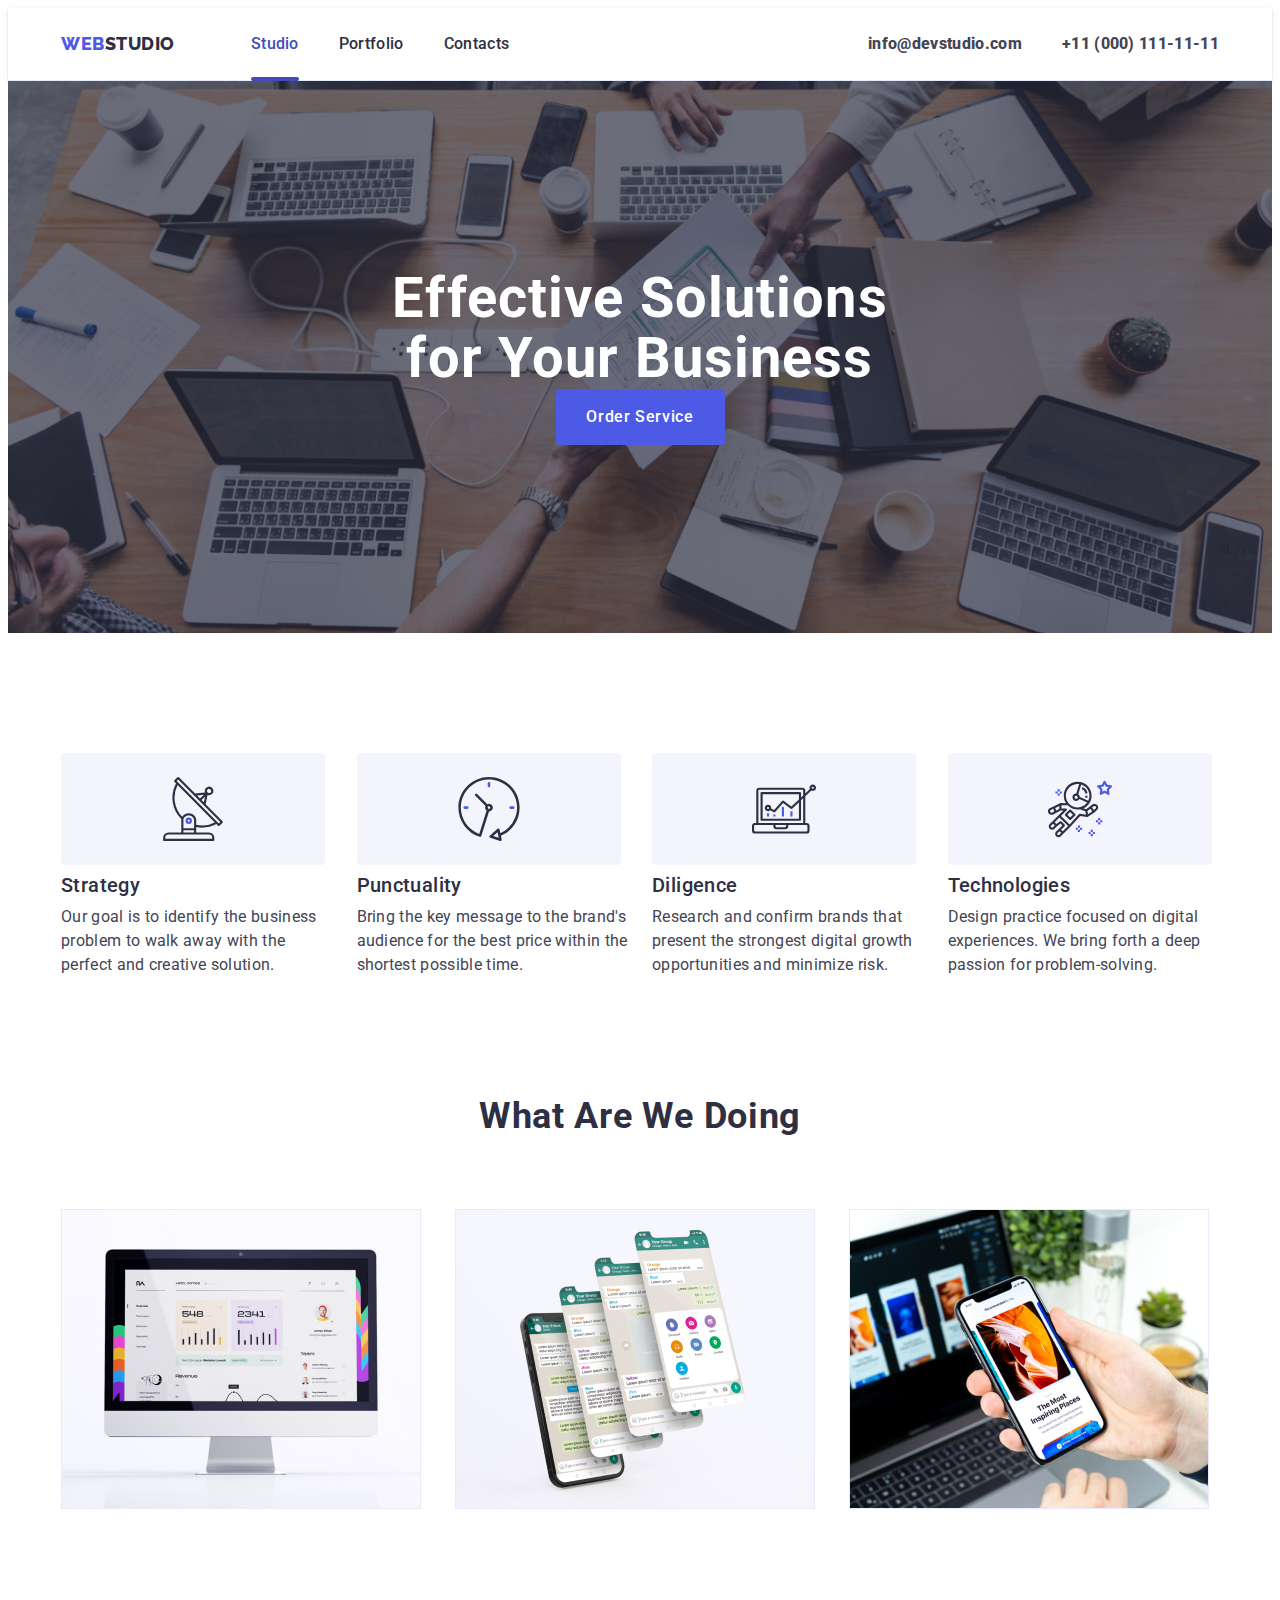
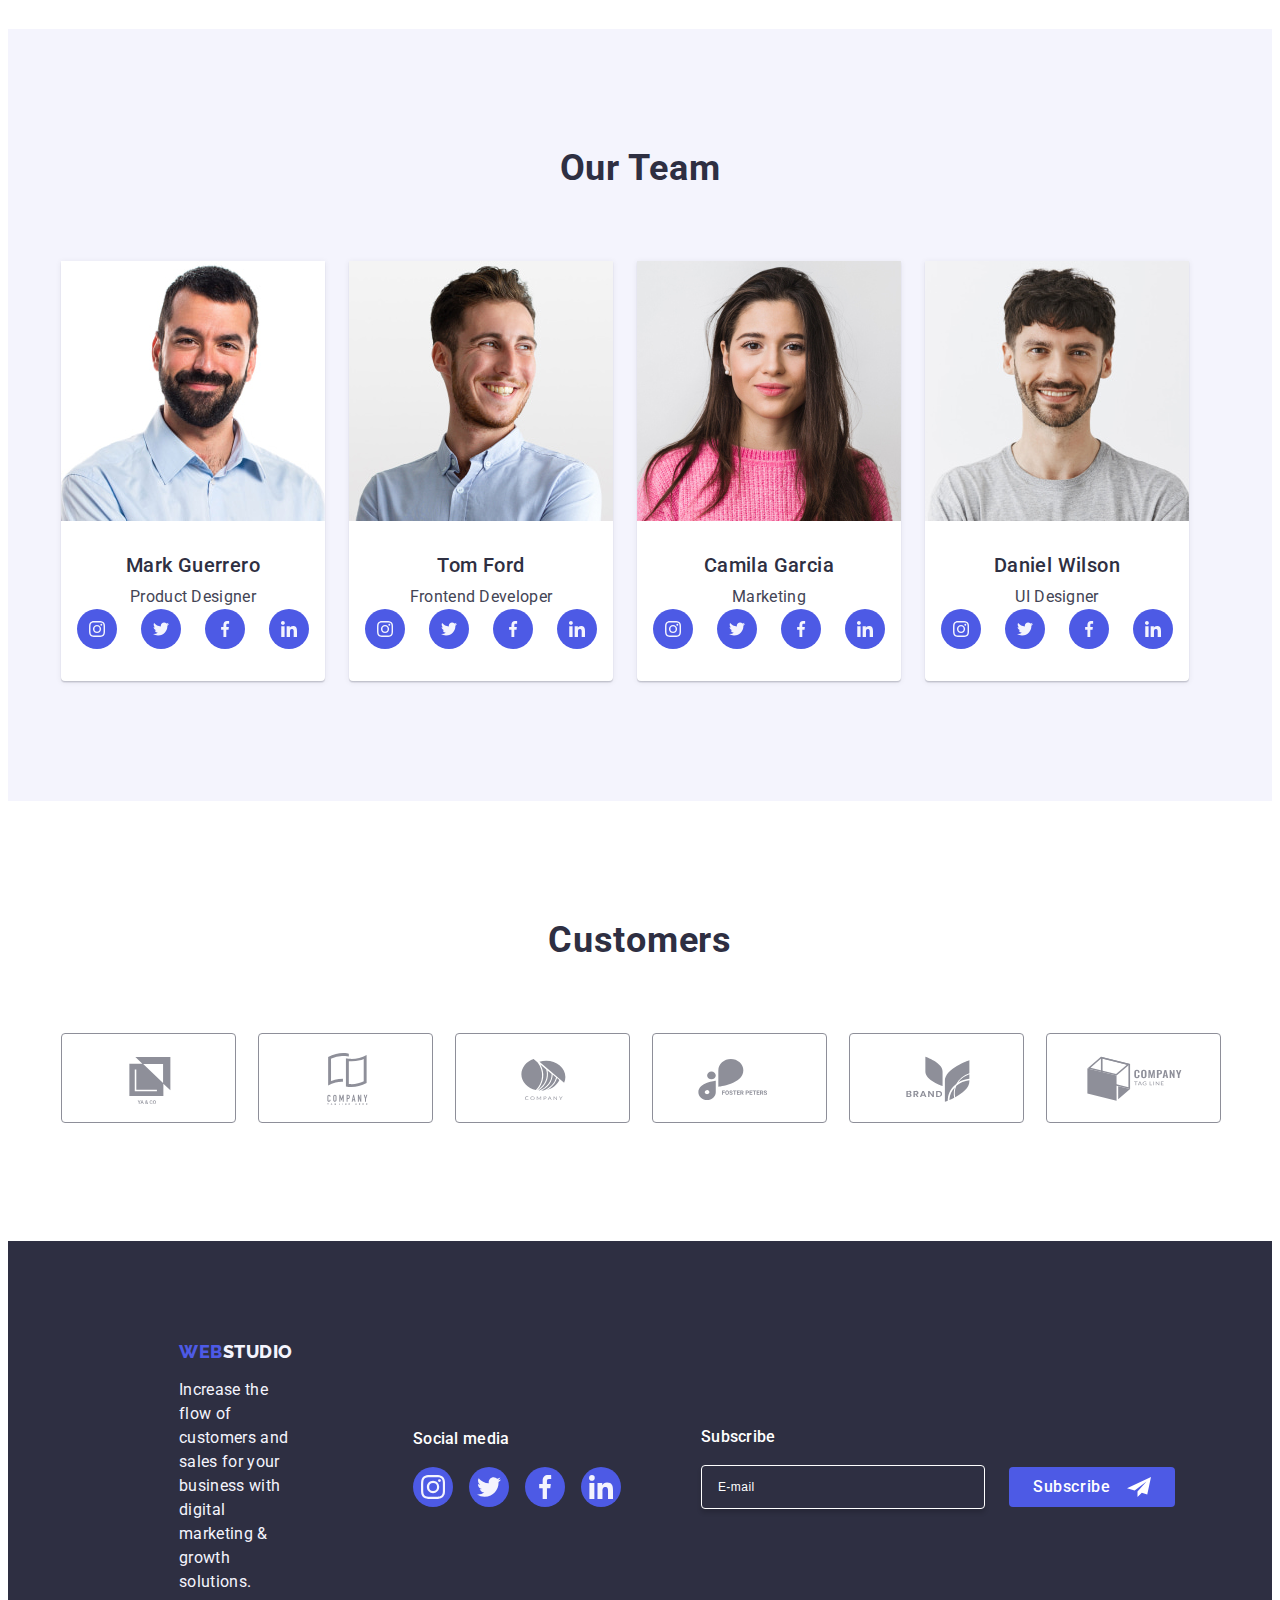
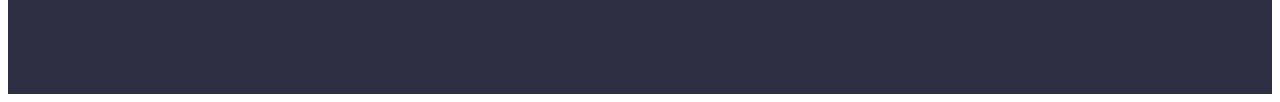
==== commit ea83b0c8: "adjustment" ====
--- a/index.html
+++ b/index.html
@@ -468,12 +468,15 @@
         <div class="footer-subscribe">
           <p class="button-subscribe-text">Subscribe</p>
           <form class="footer-form" name="subscribe_form">
-            <input
-              name="subscribe_email"
-              class="footer-form-input"
-              type="email"
-              placeholder="E-mail"
-            />
+            <label class="footer-form-label" for="subscribe-email">
+              <input
+                id="subscribe-email"
+                name="subscribe-email"
+                class="footer-form-input"
+                type="email"
+                placeholder="E-mail"
+              />
+            </label>
             <button class="button-subscribe" type="submit">
               Subscribe
               <svg class="button-subscribe-icons" width="24" height="24">
@@ -491,81 +494,92 @@
             <use href="./images/icons.svg#icon-close-black-18dp-2-1"></use>
           </svg>
         </button>
-        <strong class="modal-caption"
-          >Leave your contacts and we will call you back</strong
-        >
+        <p class="modal-caption">
+          Leave your contacts and we will call you back
+        </p>
         <form class="modal-form">
-          <label class="modal-form-label" for="user-name">Name</label>
-          <div class="modal-form-field">
-            <input
-              class="modal-form-input"
-              type="name"
-              name="user-name"
-              id="user-name"
+          <div class="modal-form-conteiner">
+            <label class="modal-form-label" for="user-name">Name</label>
+            <div class="modal-form-field">
+              <input
+                class="modal-form-input"
+                type="text"
+                name="user-name"
+                id="user-name"
+                required
+              />
+              <svg class="modal-form-icon" width="18" height="24">
+                <use href="./images/icons.svg#icon-person-black-18dp-1"></use>
+              </svg>
+            </div>
+          </div>
+          <div class="modal-form-conteiner">
+            <label class="modal-form-label" for="user-phone">Phone</label>
+            <div class="modal-form-field">
+              <input
+                class="modal-form-input"
+                type="text"
+                name="user-phone"
+                id="user-phone"
+                required
+              />
+              <svg class="modal-form-icon" width="18" height="24">
+                <use href="./images/icons.svg#icon-phone-black"></use>
+              </svg>
+            </div>
+          </div>
+          <div class="modal-form-conteiner">
+            <label class="modal-form-label" for="user-email">Email</label>
+            <div class="modal-form-field">
+              <input
+                class="modal-form-input"
+                type="text"
+                name="user-email"
+                id="user-email"
+                required
+              />
+              <svg class="modal-form-icon" width="18" height="24">
+                <use href="./images/icons.svg#icon-email-black"></use>
+              </svg>
+            </div>
+          </div>
+          <div class="modal-form-comment">
+            <label class="modal-form-label" for="user-comment">Comment</label>
+            <textarea
+              class="textarea-comment"
+              id="user-comment"
+              name="user-comment"
+              rows="8"
+              placeholder="Text input"
               required
-            />
-            <svg class="modal-form-icon" width="18" height="18">
-              <use href="./images/icons.svg#icon-person-black-18dp-1"></use>
-            </svg>
+            ></textarea>
           </div>
-          <label class="modal-form-label" for="user-phone">Phone</label>
-          <div class="modal-form-field">
-            <input
-              class="modal-form-input"
-              type="phone"
-              name="user-phone"
-              id="user-phone"
-              required
-            />
-            <svg class="modal-form-icon" width="18" height="24">
-              <use href="./images/icons.svg#icon-phone-black"></use>
-            </svg>
+          <div class="modal-form-conteiner-checkbox">
+            <label class="modal-form-agrement" for="user-privacy">
+              <input
+                class="visually-hidden"
+                type="checkbox"
+                name="user-privacy"
+                value="true"
+                id="user-privacy"
+              />
+              <span class="agreement-checkbox">
+                <svg class="agreement-checkbox-icon" width="10" height="8">
+                  <use href="./images/icons.svg#icon-Vector"></use>
+                </svg>
+              </span>
+              <span
+                >I accept the terms and conditions of the
+                <a
+                  class="modal-form-link"
+                  href=""
+                  target="_blank"
+                  rel="noopener no-referrer"
+                  >Privacy Policy</a
+                >
+              </span>
+            </label>
           </div>
-          <label class="modal-form-label" for="user-email">Email</label>
-          <div class="modal-form-field">
-            <input
-              class="modal-form-input"
-              type="email"
-              name="user-email"
-              id="user-email"
-              required
-            />
-            <svg class="modal-form-icon" width="18" height="24">
-              <use href="./images/icons.svg#icon-email-black"></use>
-            </svg>
-          </div>
-          <label class="modal-form-label" for="user-comment">Comment</label>
-          <textarea
-            class="textarea-comment"
-            id="user-comment"
-            name="user-comment"
-            rows="8"
-            placeholder="Text input"
-            required
-          ></textarea>
-          <label class="modal-form-agrement">
-            <input
-              class="visually-hidden"
-              type="checkbox"
-              name="user-agrement"
-              value="yes"
-            />
-            <span class="agreement-checkbox">
-              <svg class="agreement-checkbox-icon" width="10" height="8">
-                <use href="./images/icons.svg#icon-Vector"></use>
-              </svg>
-            </span>
-            <span class="modal-form-description"
-              >I accept the terms and conditions of the
-              <a
-                class="modal-form-link"
-                href=""
-                target="_blank"
-                rel="noopener no-referrer"
-                >Privacy Policy</a
-              ></span
-            >
-          </label>
           <button class="modal-form-button" type="submit">Send</button>
         </form>
       </div>
--- a/css/styles.css
+++ b/css/styles.css
@@ -742,7 +742,7 @@
 /*Footer form*/
 
 .footer-subscribe {
-  margin-left: auto;
+  margin-left: 80px;
 }
 
 .button-subscribe-text {
@@ -765,17 +765,15 @@
 .footer-form-input {
   width: 264px;
   height: 40px;
-  padding-top: 8px;
-  padding-bottom: 8px;
+  border: 1px solid #ffffff;
+  background-color: transparent;
+  font-size: 12px;
+  line-height: 1.5;
+  letter-spacing: 0.04em;
   padding-left: 16px;
-  font-size: 12px;
-  letter-spacing: 0.02em;
-  outline: transparent;
-  background-color: transparent;
-  color: var(--white, #fff);
+  box-shadow: 0px 4px 4px 0px rgba(0, 0, 0, 0.15);
   border-radius: 4px;
-  border: 1px solid var(--white, #fff);
-  box-shadow: 0px 4px 4px 0px rgba(0, 0, 0, 0.15);
+  color: #ffffff;
 }
 
 .footer-form-input:hover,
@@ -784,18 +782,26 @@
 }
 
 .footer-form-input::placeholder {
+  color: #ffffff;
+}
+
+.button-subscribe {
+  min-width: 165px;
+  height: 40px;
+  display: inline-flex;
+  justify-content: center;
+  align-items: center;
+  font-family: "Roboto", sans-serif;
+  font-size: 16px;
+  font-weight: 500;
+  line-height: 1.5;
+  letter-spacing: 0.04em;
   color: var(--white, #fff);
-}
-
-.button-subscribe {
-  display: inline-flex;
+  cursor: pointer;
+  background-color: var(--iris, #4d5ae5);
+  border: none;
   padding: 8px 24px;
-  justify-content: center;
-  align-items: center;
-  gap: 16px;
   border-radius: 4px;
-  background: var(--iris, #4d5ae5);
-  color: var(--white, #fff);
   text-align: center;
 }
 
@@ -806,6 +812,7 @@
 
 .button-subscribe-icons {
   fill: #fff;
+  margin-left: 16px;
 }
 
 /*Modal window*/
@@ -819,6 +826,7 @@
   background-color: rgba(46, 47, 66, 0.4);
   transition: opacity 250ms cubic-bezier(0.4, 0, 0.2, 1),
     visibility 250ms cubic-bezier(0.4, 0, 0.2, 1);
+  padding: 72px 24px 24px 24px;
 }
 
 .is-hidden {
@@ -879,49 +887,56 @@
 }
 
 .modal-caption {
+  font-weight: 500;
+  font-size: 16px;
+  line-height: 1.5;
+  text-align: center;
+  letter-spacing: 0.02em;
   color: #2e2f42;
-  text-align: center;
-  font-size: 16px;
-  font-weight: 500;
-  line-height: 1.16;
-  letter-spacing: 0.02em;
-}
-
-.textarea-comment {
-  width: 100%;
-  height: 120px;
-  padding: 8px 16px;
-  border-radius: 4px;
-  resize: none;
+  margin-bottom: 16px;
+}
+
+.modal-caption:root {
+  color: #2e2f42;
+}
+
+.modal-form-conteiner {
+  margin-bottom: 8px;
+}
+
+.modal-form-label {
   font-size: 12px;
+  line-height: 1.17;
   letter-spacing: 0.04em;
-  border: 1px solid var(--navyblue-modal, rgba(46, 47, 66, 0.4));
-  margin-bottom: 16px;
-  outline: transparent;
-  transition: border-color var(--animation);
-}
-
-.textarea-comment::placeholder {
-  color: var(--navyblue-modal, rgba(46, 47, 66, 0.4));
+  color: #8e8f99;
+  display: block;
+  margin-bottom: 4px;
+}
+
+.modal-form-label:root {
+  color: #8e8f99;
+}
+
+.modal-form-field {
+  position: relative;
 }
 
 .modal-form-input {
   width: 100%;
   height: 40px;
-  font-size: 12px;
-  letter-spacing: 0.04em;
+  border: 1px solid var(--navyblue-modal, rgba(46, 47, 66, 0.4));
   border-radius: 4px;
-  border: 1px solid var(--navyblue-modal, rgba(46, 47, 66, 0.4));
-  padding: 11px 16px;
+  background-color: transparent;
+  padding-left: 38px;
   outline: transparent;
-  transition: border-color var(--animation);
+  transition: border-color 250ms cubic-bezier(0.4, 0, 0.2, 1);
 }
 
 .modal-form-input:hover,
 .modal-form-input:focus,
 .textarea-comment:hover,
 .textarea-comment:focus {
-  border-color: var(--iris, #4d5ae5);
+  border-color: #4d5ae5;
 }
 
 .modal-form-input {
@@ -931,9 +946,10 @@
 .modal-form-icon {
   position: absolute;
   top: 50%;
-  left: 0;
+  left: 16px;
+  transform: translateY(-50%);
+  transition: fill 250ms cubic-bezier(0.4, 0, 0.2, 1);
   fill: #2e2f42;
-  transform: translateX(16px) translateY(-50%);
   pointer-events: none;
   transition: fiil var(--animation);
 }
@@ -943,73 +959,99 @@
   fill: #4d5ae5;
 }
 
-.modal-form-label {
-  color: var(--lightslate, #8e8f99);
+.modal-form-comment {
+  margin-bottom: 16px;
+}
+
+.textarea-comment {
+  width: 100%;
+  height: 120px;
   font-size: 12px;
-  font-weight: 400;
-  line-height: 14px; /* 116.667% */
+  line-height: 1.17;
   letter-spacing: 0.04em;
+  color: rgba(46, 47, 66, 0.4);
+  border: 1px solid rgba(46, 47, 66, 0.4);
+  border-radius: 4px;
+  background-color: transparent;
+  padding: 8px 16px;
+  outline: transparent;
+  resize: none;
+  transition: border-color 250ms cubic-bezier(0.4, 0, 0.2, 1);
+}
+
+.textarea-comment:focus {
+  border-color: #4d5ae5;
+}
+
+.textarea-comment::placeholder {
+  color: var(--navyblue-modal, rgba(46, 47, 66, 0.4));
+}
+
+.modal-form-conteiner-checkbox {
+  margin-bottom: 24px;
+}
+
+.modal-form-agrement {
   display: block;
-  margin-top: 16px;
-  margin-bottom: 4px;
-}
-
-.modal-form-field {
-  margin-bottom: 8px;
-  position: relative;
-}
-
-/*.modal-form-field:hover,
-.modal-form-field:focus {
-  border: 1px solid #4d5ae5;
-}*/
-
-.modal-form-agrement {
   font-size: 12px;
-  color: var(--lightslate, #8e8f99);
+  line-height: 1.17;
   letter-spacing: 0.04em;
+  color: #8e8f99;
+}
+
+.modal-form-agrement:root {
+  color: #8e8f99;
 }
 
 .agreement-checkbox {
-  display: inline-flex;
-  align-items: center;
-  justify-content: center;
   width: 16px;
   height: 16px;
-  margin-right: 8px;
-  color: transparent;
+  border: 1px solid rgba(46, 47, 66, 0.4);
   border-radius: 2px;
-  border: 1px solid rgba(46, 47, 66, 0.4);
-  transition: background-color var(--animation), border-color var(--animation),
-    color var(--animation);
+  transition: background-color 250ms cubic-bezier(0.4, 0, 0.2, 1),
+    border 250ms cubic-bezier(0.4, 0, 0.2, 1),
+    fill 250ms cubic-bezier(0.4, 0, 0.2, 1);
+  display: inline-flex;
+  align-items: center;
+  justify-content: center;
+  fill: transparent;
 }
 
 input[type="checkbox"]:checked + .agreement-checkbox {
   background-color: #404bbf;
-  border-color: #404bbf;
+  border: none;
+  fill: #f4f4fd;
+}
+
+.agreement-checkbox-icon {
+  fill: #f4f4fd;
+}
+
+.modal-form-link {
+  color: #4d5ae5;
+}
+
+.modal-form-link:root {
+  color: #4d5ae5;
+}
+
+.modal-form-button {
+  display: block;
+  min-width: 169px;
+  height: 56px;
+  font-family: "Roboto", sans-serif;
+  font-size: 16px;
+  font-weight: 500;
+  line-height: 1.5;
+  letter-spacing: 0.04em;
   color: #ffffff;
-}
-
-.agreement-checkbox-icon {
-  fill: currentColor;
-}
-
-.modal-form-link {
-  color: var(--iris, #4d5ae5);
-}
-
-.modal-form-button {
-  margin-top: 24px;
-  padding: 16px 32px;
-  display: inline-flex;
-  align-items: flex-start;
-  color: var(--white, #fff);
-  text-align: center;
-  font-size: 16px;
-  gap: 10px;
-  letter-spacing: 0.04em;
+  cursor: pointer;
+  background-color: #4d5ae5;
+  border: none;
   border-radius: 4px;
-  background: var(--iris, #4d5ae5);
+  transition: background-color 250ms cubic-bezier(0.4, 0, 0.2, 1);
   box-shadow: 0px 4px 4px 0px rgba(0, 0, 0, 0.15);
-  margin: 24px 120px;
-}
+  margin-right: 120px;
+  margin-bottom: 24px;
+  margin-left: 119px;
+}
